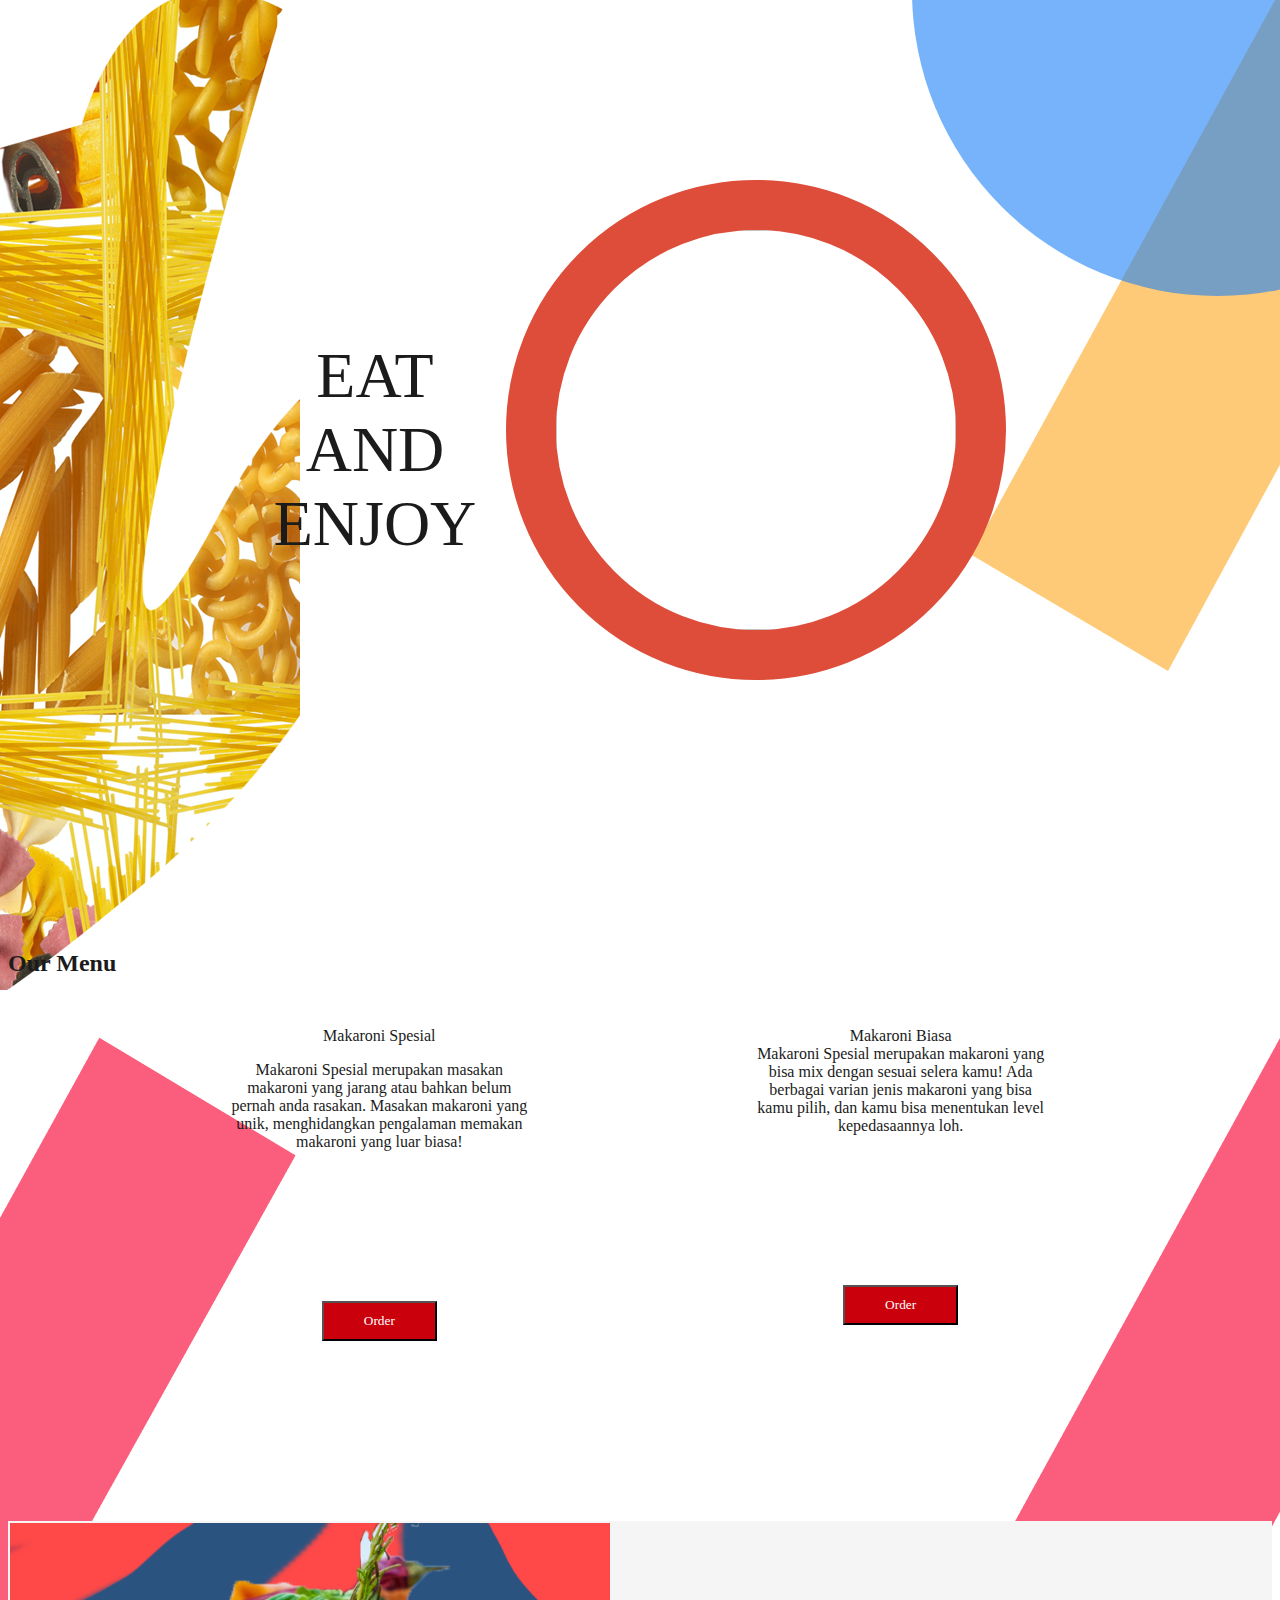
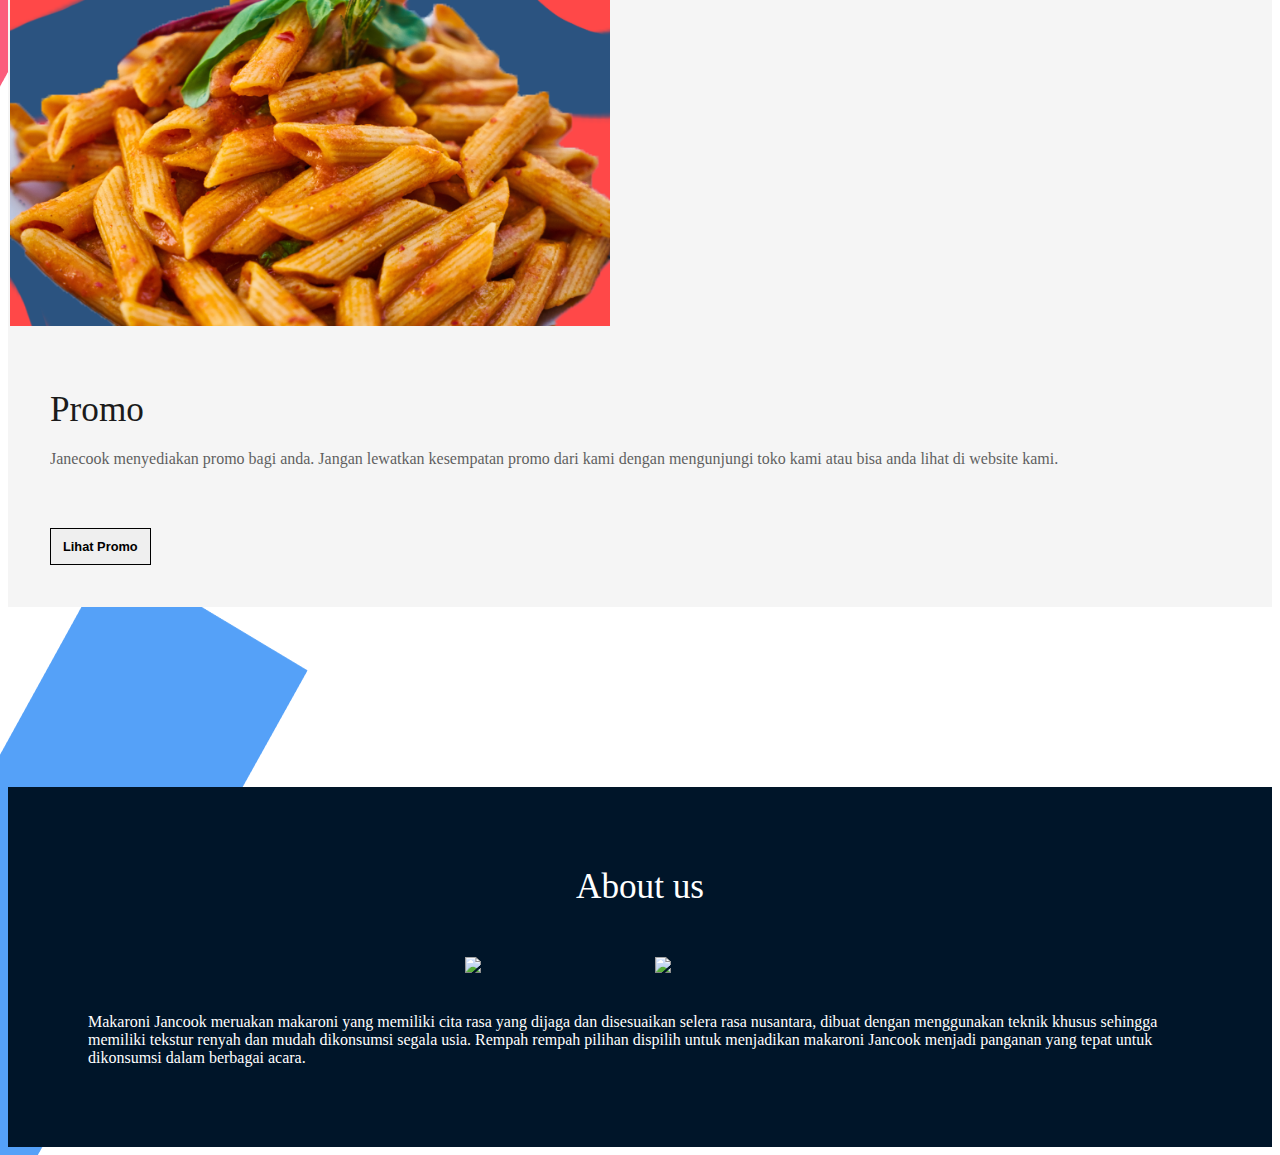
==== index.html @ cb3ac732 "Merge pull request #6 from davahamka/master" ====
<!DOCTYPE html>
<html lang="en">
<head>
    <meta charset="UTF-8">
    <meta name="viewport" content="width=device-width, initial-scale=1.0">
    <title>Document</title>
    <link rel="stylesheet" href="./bootstrap/css/bootstrap.min.css">
    <link rel="stylesheet" href="./assets/css/styles.css">
    <style>
        body{
            overflow-x: hidden;
            color: rgb(27, 27, 27);
        }
    </style>
</head>
<body>
    <app-bar></app-bar>
    <div style="position: absolute;right: 0vw;top: -10px;z-index: -10;">
    <svg width="368" height="306" viewBox="0 0 368 306" fill="none" xmlns="http://www.w3.org/2000/svg">
        <circle cx="305.5" cy="0.5" r="305.5" fill="#1C81F6" fill-opacity="0.6"/>
        </svg>
    </div>    
    <div style="position: absolute;left: 0vw;top: -10px;z-index: -9;">
        <img src="./assets/image/kirii.png" alt="" srcset="">
        </div>    
    <main class="container" style="margin-top: 180px;">
        <div class="d-flex flex-column-reverse justify-content-around" style="align-items: center;">
            <div style="margin-top: 40px;margin-right: 10px;">
                <span class="eat-title text-center">EAT</br> AND</br> ENJOY</span>
            </div>
            <div>
                <img src="./assets/img/foodism.jpg"width="400" height="400" style="margin-left:20px;border-radius: 50%;border: 50px solid #dd4d3a;"/>                               
            </div>
        </div>
        <div style="margin-top: 30vh;">
            <div class="text-center menu-titlee"><h2>Our Menu</h2></div>
            <div class="container-seasonal">
                <div class="item">
                    <div class="menu-titlee">
                        Makaroni Spesial
                    </div>
                    <div class="item-content">
                        <p>
                        Makaroni Spesial merupakan masakan makaroni yang jarang 
                        atau bahkan belum pernah anda rasakan. Masakan makaroni
                        yang unik, menghidangkan pengalaman memakan makaroni 
                        yang luar biasa!
                    </p>
                    </div>
                    <div>
                        <button class="btn buttonkuu" onclick="test()">Order</button>
                    </div>
                </div>
                <div class="item">
                    <div class="menu-titlee">
                        Makaroni Biasa
                    </div>
                    <div class="item-content">
                        Makaroni Spesial merupakan makaroni yang bisa mix dengan
                        sesuai selera kamu! Ada berbagai varian jenis makaroni yang 
                        bisa kamu pilih, dan kamu bisa menentukan level 
                        kepedasaannya loh.

                    </div>
                    <div>
                        <button class="btn buttonkuu" id="eaa">Order</button>
                    </div>
                </div>
            </div>
            <!-- <div class="d-flex justify-content-around home-menu-box">
                <div>
                    Makaroni Spesial
                </div>
                <div>
                    Makaroni Biasa
                </div>
            </div> -->
        </div>
        <div style="margin-top: 20vh;" class="boxx">
            <div class="d-flex justify-content-center">
                <div>
                    <img src="./assets/image/proomo.png" width="600" />
                </div>
                <div style="padding: 40px;">
                    <div class="title-box"><span class="title-home">Promo</span></div>
                    <span class="boxx-content">Janecook menyediakan promo bagi anda. Jangan lewatkan 
                    kesempatan promo dari kami dengan mengunjungi toko 
                    kami atau bisa anda lihat  di website kami.</span>
                    <div style="margin: 60px 0px 0px 0px;">
                        <button class="btn btn-promo" onclick="window.location.href = './promo.html';">Lihat Promo</button>
                    </div>
                </div>
            </div>
        </div>
    </main>
    <div style="background-color: #001529;margin-top: 20vh;padding: 80px;color: white;">
        <div style="text-align: center;" class="title-home">About us</div>
        <div style="display:flex;flex-direction:column-reverse;justify-content: space-evenly;margin-top: 50px;">
            <div class="abouttext">
                Makaroni Jancook meruakan makaroni yang memiliki cita rasa yang dijaga dan 
                disesuaikan selera rasa nusantara, dibuat dengan menggunakan teknik khusus 
                sehingga memiliki tekstur renyah dan mudah dikonsumsi segala usia.
                Rempah 
                rempah pilihan dispilih untuk menjadikan makaroni Jancook menjadi panganan
                 yang tepat untuk dikonsumsi dalam berbagai acara.
            </div>
            <div style="display:flex;justify-content: center; padding: 0px 0px 40px 0px;">
                <img src="./assets/image/kering.png" width="160" style="margin-right: 10px;" />
                <img src="./assets//image/basah.png" style="margin-left: 20px" width="160" style="margin-left: 10px;">
            </div>
          </div>
    </div>
    <app-footer></app-footer>
    <script src="./assets/js/jquery.js"></script>
    <script src="./assets/js/popper.min.js"></script>
    <script src="./assets/js/bootstrap.min.js"></script>
    <script src="./assets/js/index.js" type="module"></script>
    <script>
        function test(){
            var a = document.createElement("input");
            document.body.appendChild(a)
            a.value="JCNAGIH"
            a.select()
            document.execCommand("copy")
            document.body.removeChild(a)
        }
    </script>
</body>
</html>
---- assets/css/styles.css ----
@import "./fonts.css";
@import "./home.css";
@import "./tentang-kami.css";
@import "./menu.css";
@import "./lokasi.css";
@import "./appbar.css";
@import "./footerbar.css";
@import "./promo.css"
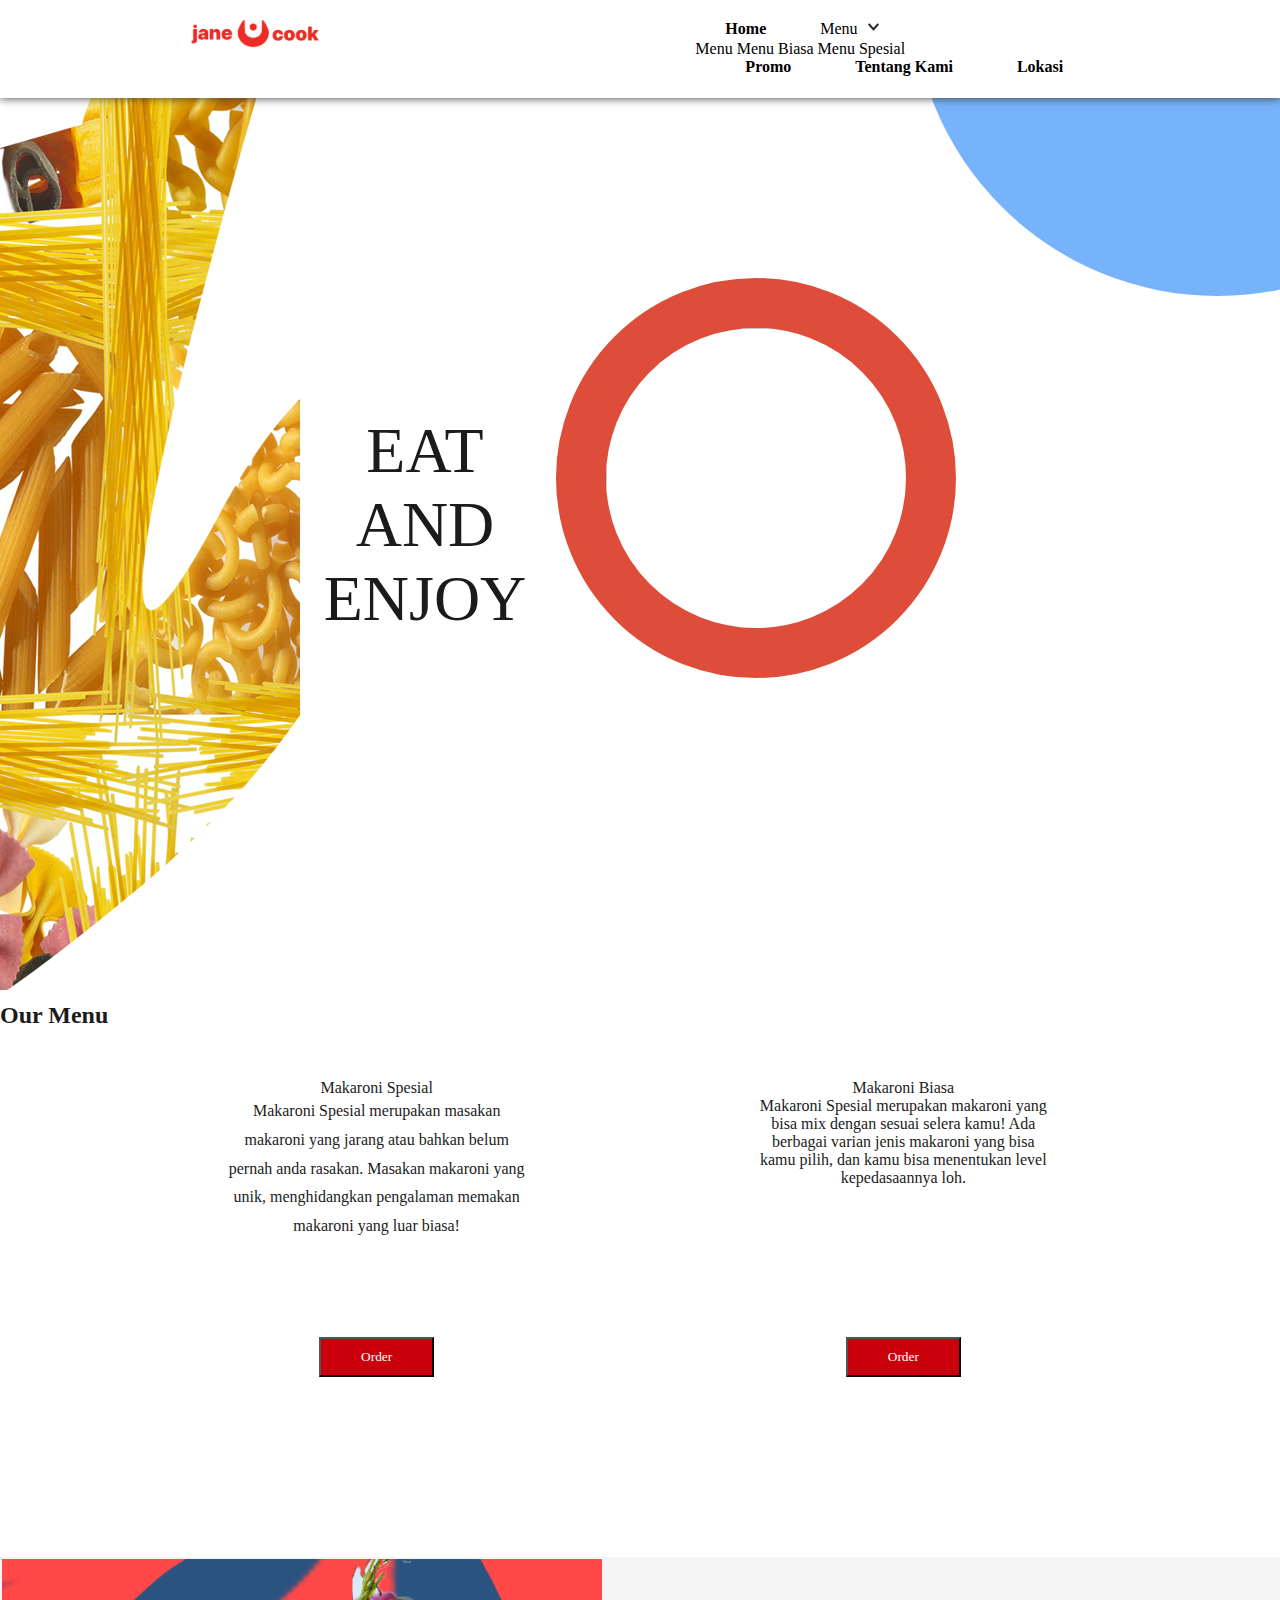
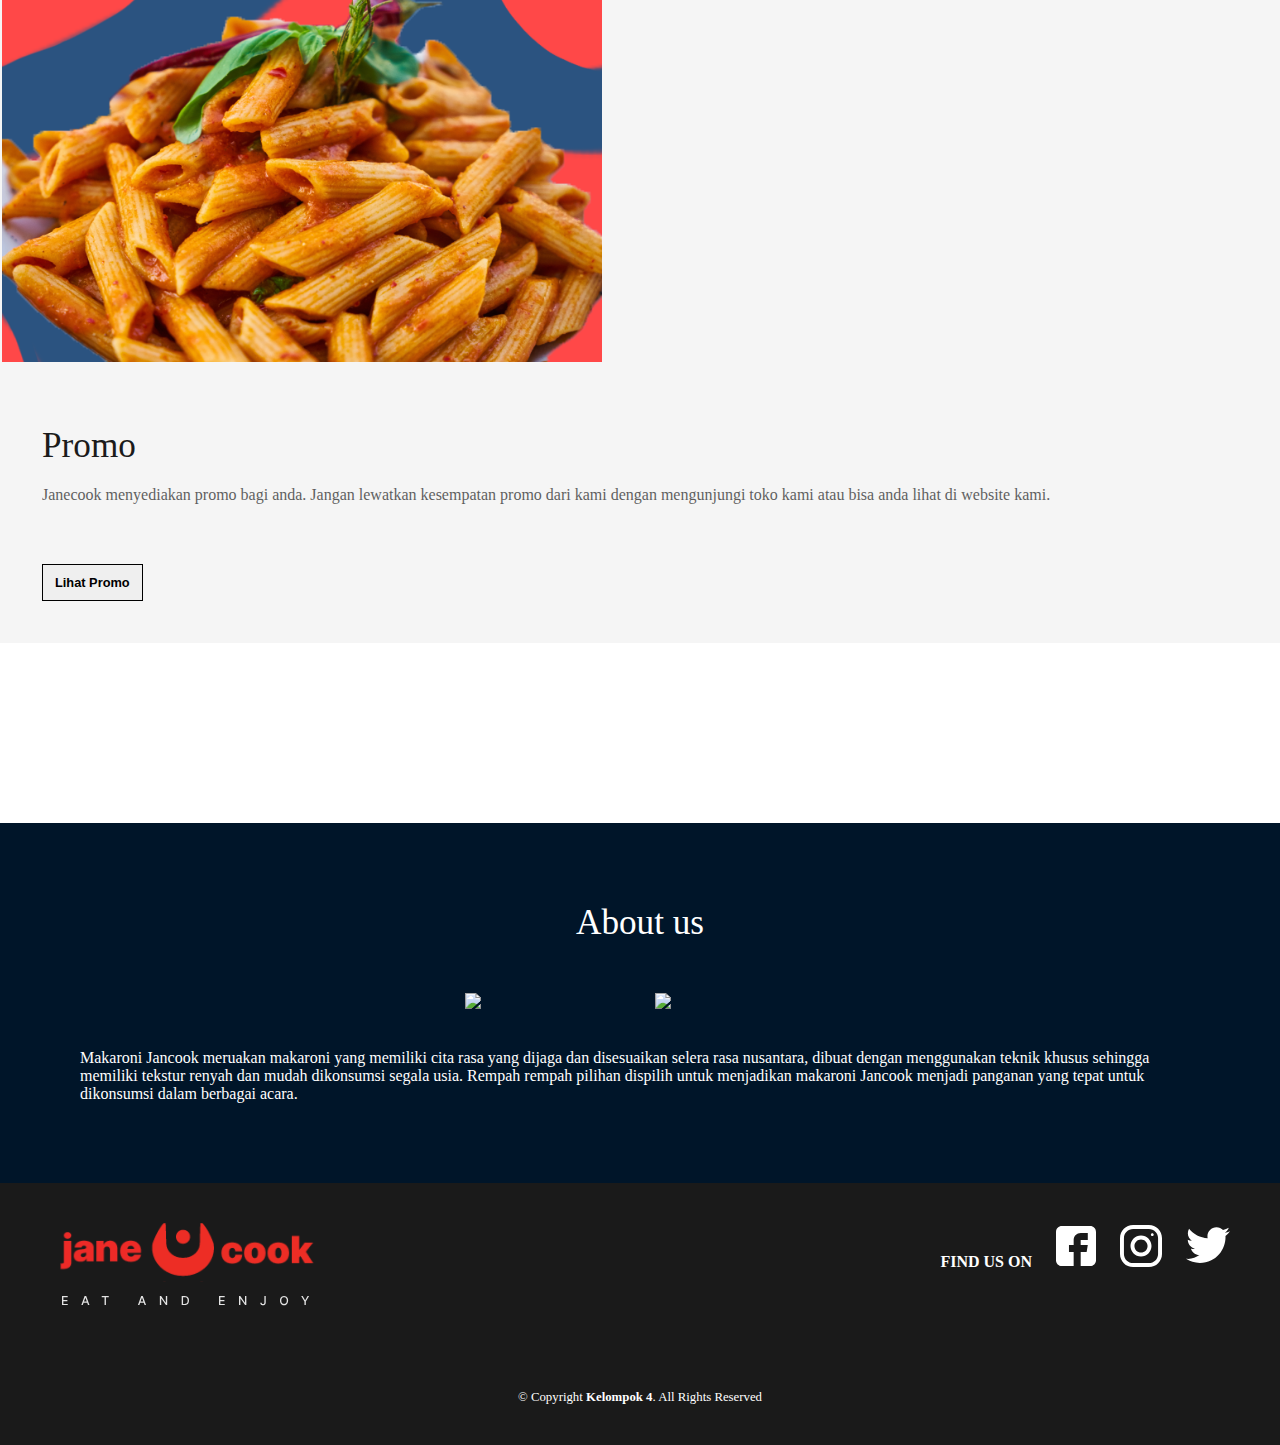
==== commit 646680d2: "Merge pull request #1 from MachsunSSR/master" ====
--- a/index.html
+++ b/index.html
@@ -3,7 +3,8 @@
 <head>
     <meta charset="UTF-8">
     <meta name="viewport" content="width=device-width, initial-scale=1.0">
-    <title>Document</title>
+    <title>Home</title>
+    <link rel="icon" type="image/gif/png" href="./assets/img/jancok.png">
     <link rel="stylesheet" href="./bootstrap/css/bootstrap.min.css">
     <link rel="stylesheet" href="./assets/css/styles.css">
     <style>
@@ -14,7 +15,41 @@
     </style>
 </head>
 <body>
-    <app-bar></app-bar>
+    <nav class="janecook-nav fixed-top">
+        <div>
+            <svg width="135" height="30" viewBox="0 0 135 30" fill="none" xmlns="http://www.w3.org/2000/svg" xmlns:xlink="http://www.w3.org/1999/xlink">
+            <rect width="135" height="30" fill="url(#pattern0)"/>
+            <defs>
+            <pattern id="pattern0" patternContentUnits="objectBoundingBox" width="1" height="1">
+            <use xlink:href="#image0" transform="translate(-0.00673401) scale(0.003367 0.0151515)"/>
+            </pattern>
+            <image id="image0" width="301" height="66" xlink:href="[data-uri]"/>
+            </defs>
+            </svg>            
+        </div>
+        <div>
+            <ul>
+                <li><a class="link" href="./index.html">Home</a></li>
+                <li>
+                    <a class=""  href="menu.html" role="button" id="dropdownMenuLink" data-toggle="dropdown" aria-haspopup="true" aria-expanded="false">
+                       Menu<span><svg style="margin-left:10px"width="11" height="14" viewBox="0 0 11 14" fill="" xmlns="http://www.w3.org/2000/svg">
+                        <path d="M5.08331 10.431L0.311491 5.11692C0.0813503 4.86063 0.0813503 4.44511 0.311491 4.18884L0.868047 3.56904C1.09779 3.31319 1.47015 3.3127 1.70044 3.56795L5.5 7.77946L9.29955 3.56795C9.52983 3.3127 9.90219 3.31319 10.1319 3.56904L10.6885 4.18884C10.9186 4.44514 10.9186 4.86065 10.6885 5.11692L5.9167 10.431C5.68656 10.6873 5.31345 10.6873 5.08331 10.431Z" fill="#292929"/>
+                        </svg></span>
+                        
+                    </a>
+
+                    <div class="dropdown-menu" aria-labelledby="dropdownMenuLink">
+                        <a class="dropdown-item" href="./menu.html">Menu</a>
+                        <a class="dropdown-item" href="./menu.html?action=edit#menu-biasa">Menu Biasa</a>
+                        <a class="dropdown-item" href="./menu.html?action=edit#menu-special">Menu Spesial</a>
+                    </div>
+                </li>
+                <li><a href="./promo.html" class="link">Promo</a></li>
+                <li><a href="./tentang-kami.html" class="link">Tentang Kami</a></li>
+                <li><a href="./lokasi.html" class="link">Lokasi</a></li>
+            </ul>
+        </div>
+    </nav>
     <div style="position: absolute;right: 0vw;top: -10px;z-index: -10;">
     <svg width="368" height="306" viewBox="0 0 368 306" fill="none" xmlns="http://www.w3.org/2000/svg">
         <circle cx="305.5" cy="0.5" r="305.5" fill="#1C81F6" fill-opacity="0.6"/>
@@ -110,7 +145,53 @@
             </div>
           </div>
     </div>
-    <app-footer></app-footer>
+    <footer class="janecook-footer">
+        <div class="atas">
+            <div class="kiri">
+                <svg width="291" height="83" viewBox="0 0 301 93" fill="none" xmlns="http://www.w3.org/2000/svg" xmlns:xlink="http://www.w3.org/1999/xlink">
+                <path d="M12.1186 92V81.8182H18.5021V83.1406H13.6548V86.2429H18.169V87.5604H13.6548V90.6776H18.5618V92H12.1186ZM35.4142 92H33.7836L37.4476 81.8182H39.2225L42.8865 92H41.2559L38.3773 83.6676H38.2978L35.4142 92ZM35.6877 88.0128H40.9775V89.3054H35.6877V88.0128ZM56.638 83.1406V81.8182H64.5179V83.1406H61.3411V92H59.8098V83.1406H56.638ZM98.8244 92H97.1937L100.858 81.8182H102.633L106.297 92H104.666L101.787 83.6676H101.708L98.8244 92ZM99.0978 88.0128H104.388V89.3054H99.0978V88.0128ZM129.985 81.8182V92H128.573L123.398 84.5327H123.303V92H121.767V81.8182H123.189L128.369 89.2955H128.464V81.8182H129.985ZM149.522 92H146.226V81.8182H149.627C150.624 81.8182 151.481 82.022 152.197 82.4297C152.913 82.834 153.461 83.4157 153.843 84.1747C154.227 84.9304 154.419 85.8369 154.419 86.8942C154.419 87.9548 154.225 88.8662 153.838 89.6286C153.453 90.3909 152.896 90.9775 152.167 91.3885C151.438 91.7962 150.556 92 149.522 92ZM147.762 90.6577H149.438C150.213 90.6577 150.858 90.5118 151.372 90.2202C151.885 89.9252 152.27 89.4993 152.525 88.9425C152.78 88.3823 152.908 87.6996 152.908 86.8942C152.908 86.0954 152.78 85.4176 152.525 84.8608C152.273 84.304 151.897 83.8814 151.396 83.593C150.896 83.3047 150.275 83.1605 149.532 83.1605H147.762V90.6577ZM188.035 92V81.8182H194.418V83.1406H189.571V86.2429H194.085V87.5604H189.571V90.6776H194.478V92H188.035ZM218.688 81.8182V92H217.276L212.101 84.5327H212.006V92H210.47V81.8182H211.892L217.072 89.2955H217.167V81.8182H218.688ZM238.887 81.8182H240.418V89.0369C240.418 89.6899 240.289 90.2483 240.03 90.7124C239.775 91.1764 239.415 91.531 238.951 91.7763C238.487 92.0182 237.944 92.1392 237.32 92.1392C236.747 92.1392 236.232 92.0348 235.774 91.826C235.32 91.6172 234.961 91.3139 234.695 90.9162C234.434 90.5152 234.303 90.0279 234.303 89.4545H235.829C235.829 89.7363 235.894 89.9799 236.023 90.1854C236.155 90.3909 236.336 90.5516 236.565 90.6676C236.797 90.7803 237.062 90.8366 237.36 90.8366C237.685 90.8366 237.96 90.7687 238.186 90.6328C238.414 90.4936 238.588 90.2898 238.708 90.0213C238.827 89.7528 238.887 89.4247 238.887 89.0369V81.8182ZM265.498 86.9091C265.498 87.9962 265.299 88.9309 264.902 89.7131C264.504 90.492 263.959 91.0919 263.266 91.5128C262.577 91.9304 261.793 92.1392 260.914 92.1392C260.033 92.1392 259.246 91.9304 258.553 91.5128C257.864 91.0919 257.32 90.4903 256.922 89.7081C256.525 88.9259 256.326 87.9929 256.326 86.9091C256.326 85.822 256.525 84.889 256.922 84.1101C257.32 83.3279 257.864 82.728 258.553 82.3104C259.246 81.8894 260.033 81.679 260.914 81.679C261.793 81.679 262.577 81.8894 263.266 82.3104C263.959 82.728 264.504 83.3279 264.902 84.1101C265.299 84.889 265.498 85.822 265.498 86.9091ZM263.977 86.9091C263.977 86.0805 263.843 85.3828 263.574 84.8161C263.309 84.246 262.944 83.8151 262.48 83.5234C262.02 83.2285 261.498 83.081 260.914 83.081C260.328 83.081 259.804 83.2285 259.343 83.5234C258.883 83.8151 258.518 84.246 258.25 84.8161C257.984 85.3828 257.852 86.0805 257.852 86.9091C257.852 87.7377 257.984 88.437 258.25 89.0071C258.518 89.5739 258.883 90.0047 259.343 90.2997C259.804 90.5914 260.328 90.7372 260.914 90.7372C261.498 90.7372 262.02 90.5914 262.48 90.2997C262.944 90.0047 263.309 89.5739 263.574 89.0071C263.843 88.437 263.977 87.7377 263.977 86.9091ZM280.095 81.8182H281.84L284.5 86.4467H284.609L287.269 81.8182H289.014L285.32 88.0028V92H283.789V88.0028L280.095 81.8182Z" fill="#E3E3E3"/>
+                <rect width="301" height="66" fill="url(#pattern0)"/>
+                <defs>
+                <pattern id="pattern0" patternContentUnits="objectBoundingBox" width="1" height="1">
+                <use xlink:href="#image0" transform="scale(0.00332226 0.0151515)"/>
+                </pattern>
+                <image id="image0" width="301" height="66" xlink:href="[data-uri]"/>
+                </defs>
+                </svg>
+            </div>
+            <div class="kanan">
+                <a><b>FIND US ON</b></a>
+                <a>
+                <svg width="40" height="41" viewBox="0 0 40 41" fill="none" xmlns="http://www.w3.org/2000/svg">
+                <path d="M34.1406 0H5.85938C2.62878 0 0 2.63608 0 5.87565V34.2354C0 37.475 2.62878 40.1111 5.85938 40.1111H17.6562V25.9312H12.9688V18.8804H17.6562V14.1016C17.6562 10.2135 20.8102 7.05078 24.6875 7.05078H31.7969V14.1016H24.6875V18.8804H31.7969L30.625 25.9312H24.6875V40.1111H34.1406C37.3712 40.1111 40 37.475 40 34.2354V5.87565C40 2.63608 37.3712 0 34.1406 0Z" fill="white"/>
+                </svg>
+
+                </a>
+                <a>
+                <svg width="42" height="42" viewBox="0 0 42 42" fill="none" xmlns="http://www.w3.org/2000/svg">
+                <path d="M28.875 0H13.125C5.87738 0 0 5.87738 0 13.125V28.875C0 36.1226 5.87738 42 13.125 42H28.875C36.1226 42 42 36.1226 42 28.875V13.125C42 5.87738 36.1226 0 28.875 0ZM38.0625 28.875C38.0625 33.9412 33.9412 38.0625 28.875 38.0625H13.125C8.05875 38.0625 3.9375 33.9412 3.9375 28.875V13.125C3.9375 8.05875 8.05875 3.9375 13.125 3.9375H28.875C33.9412 3.9375 38.0625 8.05875 38.0625 13.125V28.875Z" fill="white"/>
+                <path d="M21 10.5C15.2014 10.5 10.5 15.2014 10.5 21C10.5 26.7986 15.2014 31.5 21 31.5C26.7986 31.5 31.5 26.7986 31.5 21C31.5 15.2014 26.7986 10.5 21 10.5ZM21 27.5625C17.3828 27.5625 14.4375 24.6173 14.4375 21C14.4375 17.3801 17.3828 14.4375 21 14.4375C24.6173 14.4375 27.5625 17.3801 27.5625 21C27.5625 24.6173 24.6173 27.5625 21 27.5625Z" fill="white"/>
+                <path d="M32.2875 11.1117C33.0602 11.1117 33.6866 10.4853 33.6866 9.7126C33.6866 8.93989 33.0602 8.31348 32.2875 8.31348C31.5148 8.31348 30.8884 8.93989 30.8884 9.7126C30.8884 10.4853 31.5148 11.1117 32.2875 11.1117Z" fill="white"/>
+                </svg>
+                </a>
+                <a>
+                <svg width="44" height="44" viewBox="0 0 44 44" fill="none" xmlns="http://www.w3.org/2000/svg">
+                <g clip-path="url(#clip0)">
+                <path d="M44 8.35725C42.3638 9.075 40.6203 9.55075 38.8025 9.78175C40.6725 8.66525 42.0998 6.91075 42.7708 4.796C41.0273 5.8355 39.1022 6.56975 37.0508 6.9795C35.3952 5.21675 33.0357 4.125 30.4618 4.125C25.4677 4.125 21.4473 8.1785 21.4473 13.1478C21.4473 13.8628 21.5077 14.5502 21.6562 15.2047C14.157 14.839 7.52125 11.2448 3.0635 5.7695C2.28525 7.11975 1.82875 8.66525 1.82875 10.329C1.82875 13.453 3.4375 16.2222 5.8355 17.8255C4.38625 17.798 2.9645 17.3772 1.76 16.7145C1.76 16.742 1.76 16.7778 1.76 16.8135C1.76 21.197 4.88675 24.838 8.987 25.6768C8.25275 25.8775 7.4525 25.9737 6.622 25.9737C6.0445 25.9737 5.4615 25.9408 4.91425 25.8197C6.083 29.392 9.3995 32.0182 13.343 32.1035C10.274 34.5042 6.37725 35.9508 2.15875 35.9508C1.419 35.9508 0.7095 35.9177 0 35.827C3.99575 38.4038 8.73125 39.875 13.838 39.875C30.437 39.875 39.512 26.125 39.512 14.2065C39.512 13.8077 39.4982 13.4228 39.479 13.0405C41.2692 11.77 42.7735 10.1832 44 8.35725Z" fill="white"/>
+                </g>
+                <defs>
+                <clipPath id="clip0">
+                <rect width="44" height="44" fill="white"/>
+                </clipPath>
+                </defs>
+                </svg>
+                </a>
+            </div>
+        </div>
+        <div style="padding:40px" class="bawah">
+        © Copyright <b>Kelompok 4</b>. All Rights Reserved
+        </div>
+    </footer>
     <script src="./assets/js/jquery.js"></script>
     <script src="./assets/js/popper.min.js"></script>
     <script src="./assets/js/bootstrap.min.js"></script>
--- a/assets/css/styles.css
+++ b/assets/css/styles.css
@@ -5,4 +5,3 @@
 @import "./lokasi.css";
 @import "./appbar.css";
 @import "./footerbar.css";
-@import "./promo.css"